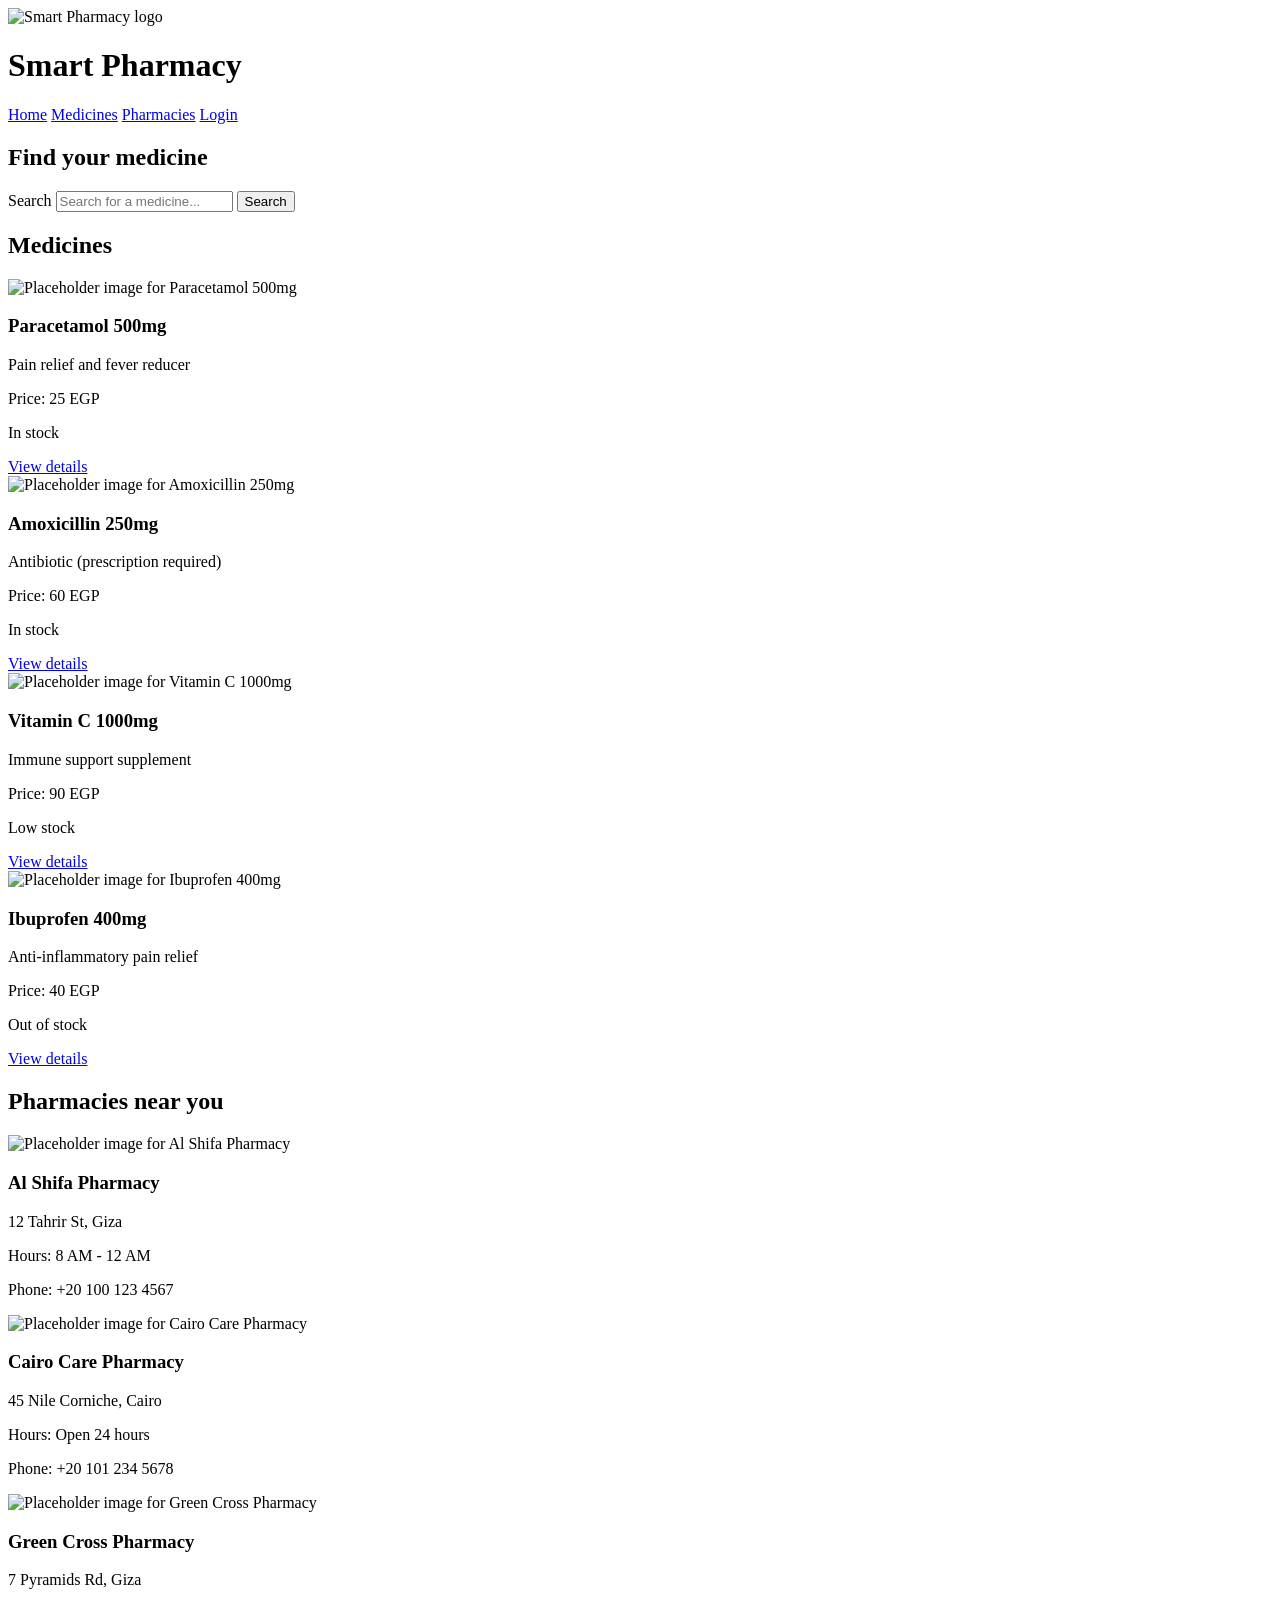
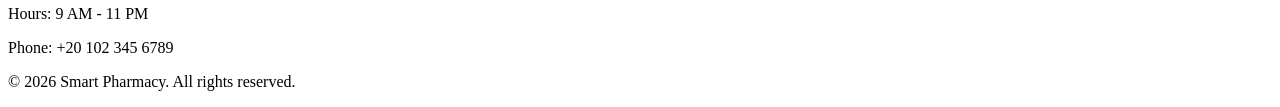
==== index.html @ 51b0c68d "Added static home page" ====
<!DOCTYPE html>
<html lang="en">
<head>
  <meta charset="UTF-8">
  <meta name="viewport" content="width=device-width, initial-scale=1">
  <title>Home | Smart Pharmacy</title>
</head>
<body>
  <header>
    <img src="https://placehold.co/60x60/2e9e5b/ffffff?text=SP" alt="Smart Pharmacy logo" width="60">
    <h1>Smart Pharmacy</h1>
    <nav>
      <a href="index.html">Home</a>
      <a href="#medicines">Medicines</a>
      <a href="#pharmacies">Pharmacies</a>
      <a href="login.html">Login</a>
    </nav>
  </header>
        <section id="search">
      <h2>Find your medicine</h2>
      <form action="/search" method="get">
        <label for="q">Search</label>
        <input type="search" id="q" name="q" placeholder="Search for a medicine...">
        <button type="submit">Search</button>
      </form>
    </section>
        <section id="medicines">
      <h2>Medicines</h2>

      <article>
        <img src="https://placehold.co/300x200?text=Paracetamol" alt="Placeholder image for Paracetamol 500mg">
        <h3>Paracetamol 500mg</h3>
        <p>Pain relief and fever reducer</p>
        <p>Price: 25 EGP</p>
        <p>In stock</p>
        <a href="#">View details</a>
      </article>

      <article>
        <img src="https://placehold.co/300x200?text=Amoxicillin" alt="Placeholder image for Amoxicillin 250mg">
        <h3>Amoxicillin 250mg</h3>
        <p>Antibiotic (prescription required)</p>
        <p>Price: 60 EGP</p>
        <p>In stock</p>
        <a href="#">View details</a>
      </article>

      <article>
        <img src="https://placehold.co/300x200?text=Vitamin+C" alt="Placeholder image for Vitamin C 1000mg">
        <h3>Vitamin C 1000mg</h3>
        <p>Immune support supplement</p>
        <p>Price: 90 EGP</p>
        <p>Low stock</p>
        <a href="#">View details</a>
      </article>

      <article>
        <img src="https://placehold.co/300x200?text=Ibuprofen" alt="Placeholder image for Ibuprofen 400mg">
        <h3>Ibuprofen 400mg</h3>
        <p>Anti-inflammatory pain relief</p>
        <p>Price: 40 EGP</p>
        <p>Out of stock</p>
        <a href="#">View details</a>
      </article>
    </section>
        <section id="pharmacies">
      <h2>Pharmacies near you</h2>

      <article>
        <img src="https://placehold.co/300x200?text=Al+Shifa" alt="Placeholder image for Al Shifa Pharmacy">
        <h3>Al Shifa Pharmacy</h3>
        <p>12 Tahrir St, Giza</p>
        <p>Hours: 8 AM - 12 AM</p>
        <p>Phone: +20 100 123 4567</p>
      </article>

      <article>
        <img src="https://placehold.co/300x200?text=Cairo+Care" alt="Placeholder image for Cairo Care Pharmacy">
        <h3>Cairo Care Pharmacy</h3>
        <p>45 Nile Corniche, Cairo</p>
        <p>Hours: Open 24 hours</p>
        <p>Phone: +20 101 234 5678</p>
      </article>

      <article>
        <img src="https://placehold.co/300x200?text=Green+Cross" alt="Placeholder image for Green Cross Pharmacy">
        <h3>Green Cross Pharmacy</h3>
        <p>7 Pyramids Rd, Giza</p>
        <p>Hours: 9 AM - 11 PM</p>
        <p>Phone: +20 102 345 6789</p>
      </article>
    
  
  </main>
    <footer>
    <p>&copy; 2026 Smart Pharmacy. All rights reserved.</p>
  </footer>
</body>
</html>
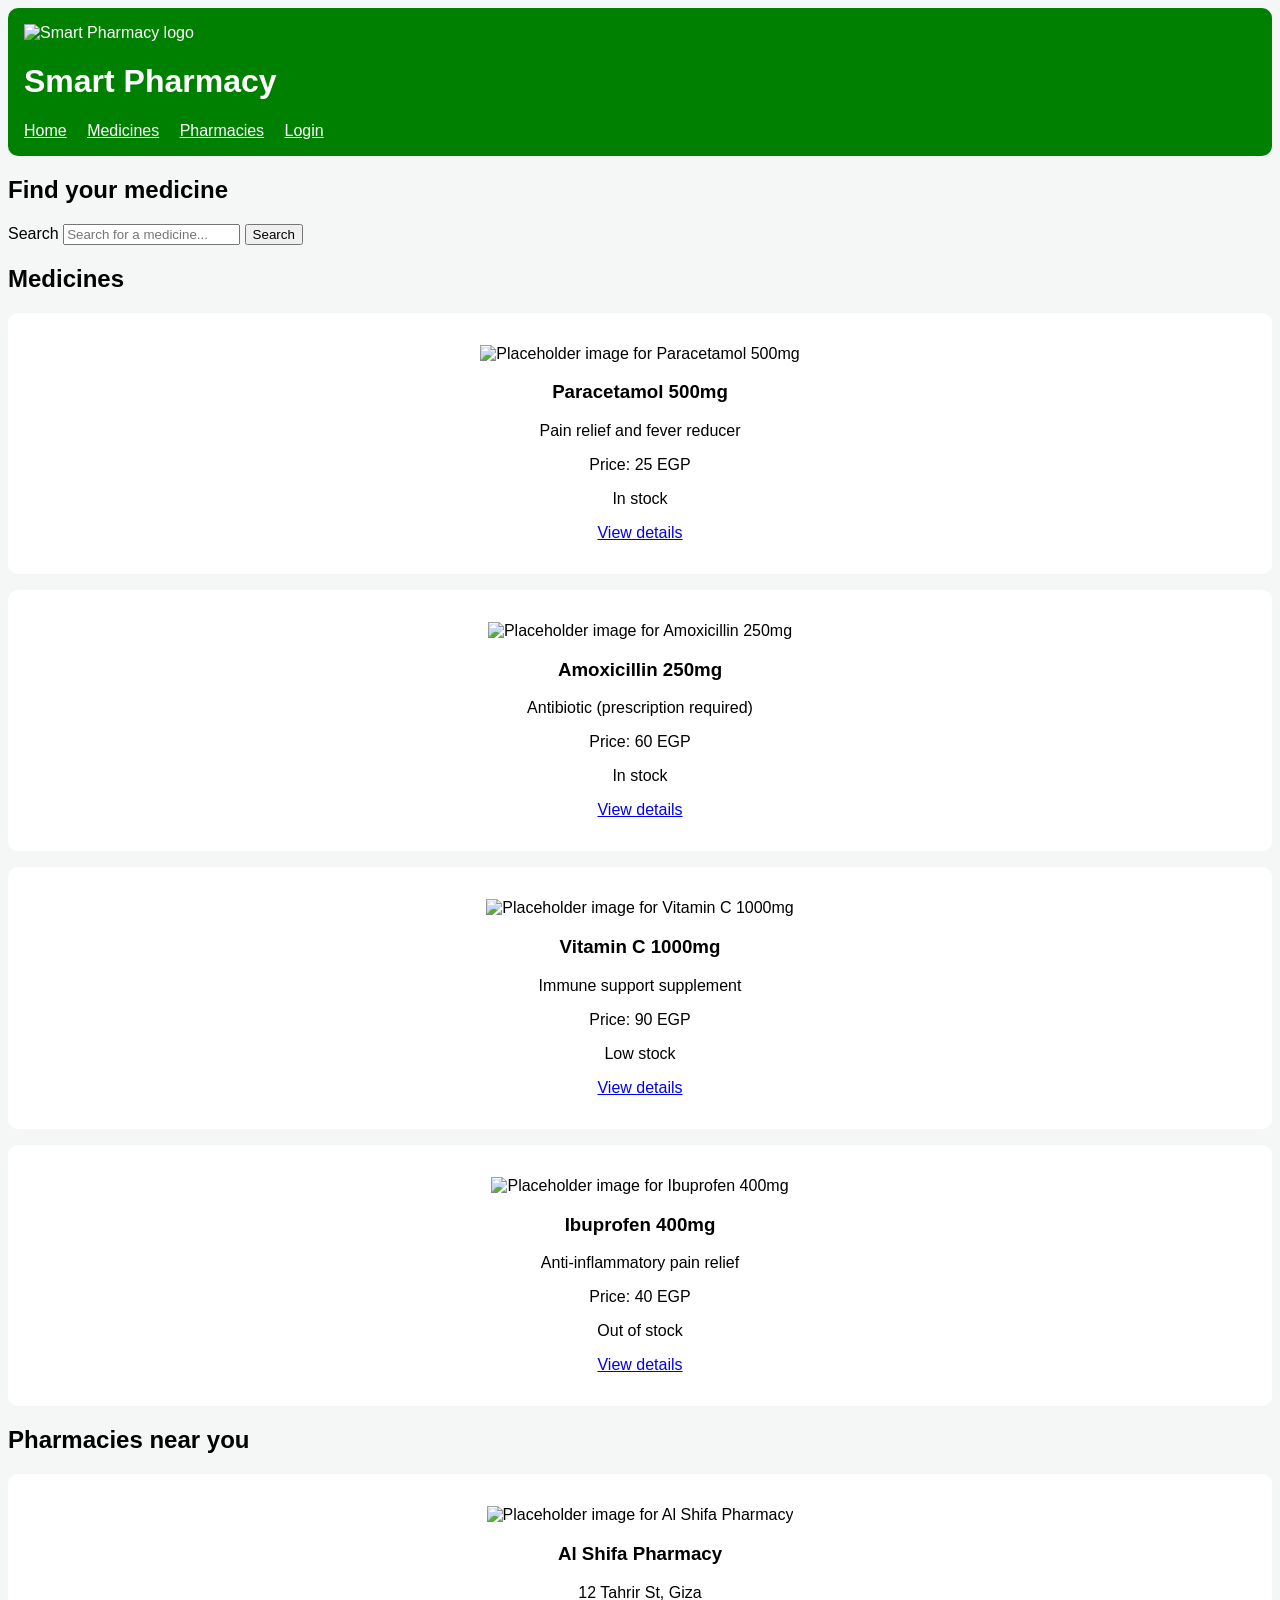
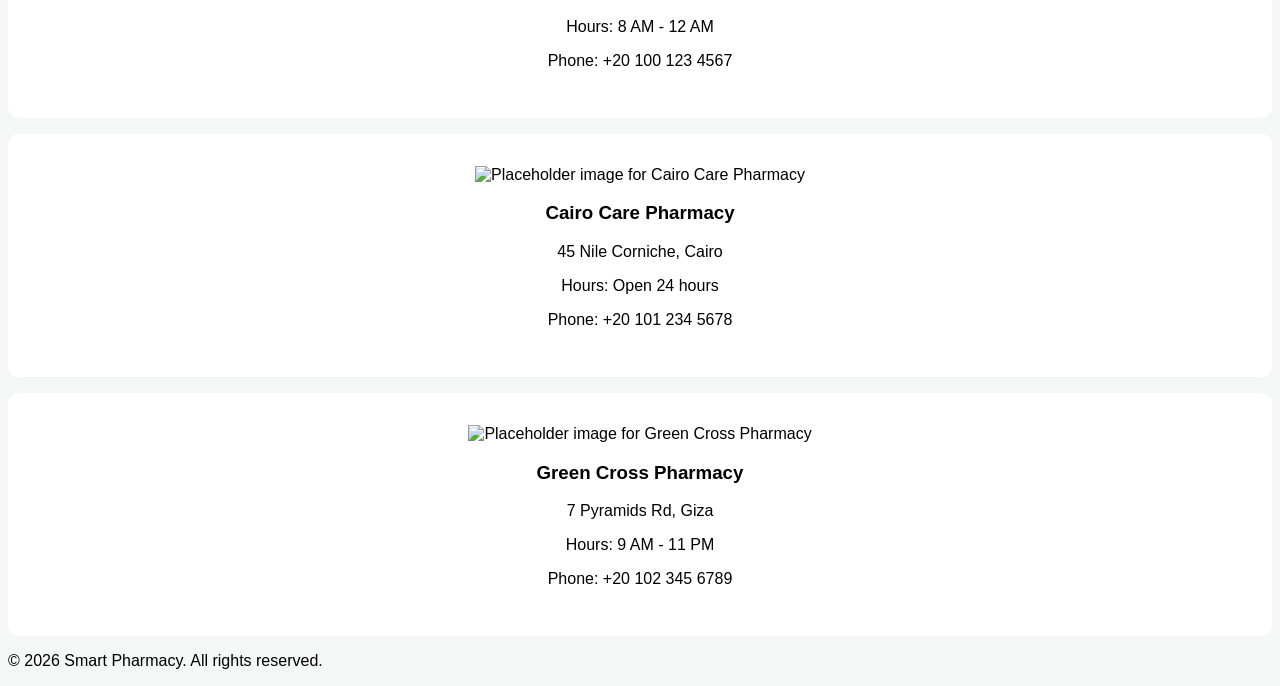
==== commit 2398b73d: "added style css" ====
--- a/index.html
+++ b/index.html
@@ -3,6 +3,7 @@
 <head>
   <meta charset="UTF-8">
   <meta name="viewport" content="width=device-width, initial-scale=1">
+  <link rel="stylesheet" href="style.css">
   <title>Home | Smart Pharmacy</title>
 </head>
 <body>
--- a/style.css
+++ b/style.css
@@ -0,0 +1,28 @@
+header {
+  background: green;
+  color: white;
+  padding: 1rem;
+  border-radius: 10px;
+}
+body {
+  font-family: Arial, sans-serif;
+  background: #f5f7f6;
+}
+main {
+    padding: 1rem;
+}
+nav a {
+  color: white;
+  margin-right: 1rem;
+}
+article {
+  background: white;
+  border: 1px;
+  border-radius: 10px;
+  padding: 2rem;
+  margin-bottom: 1rem;
+  text-align: center;
+}
+article img {
+  max-width: 100%;
+}
